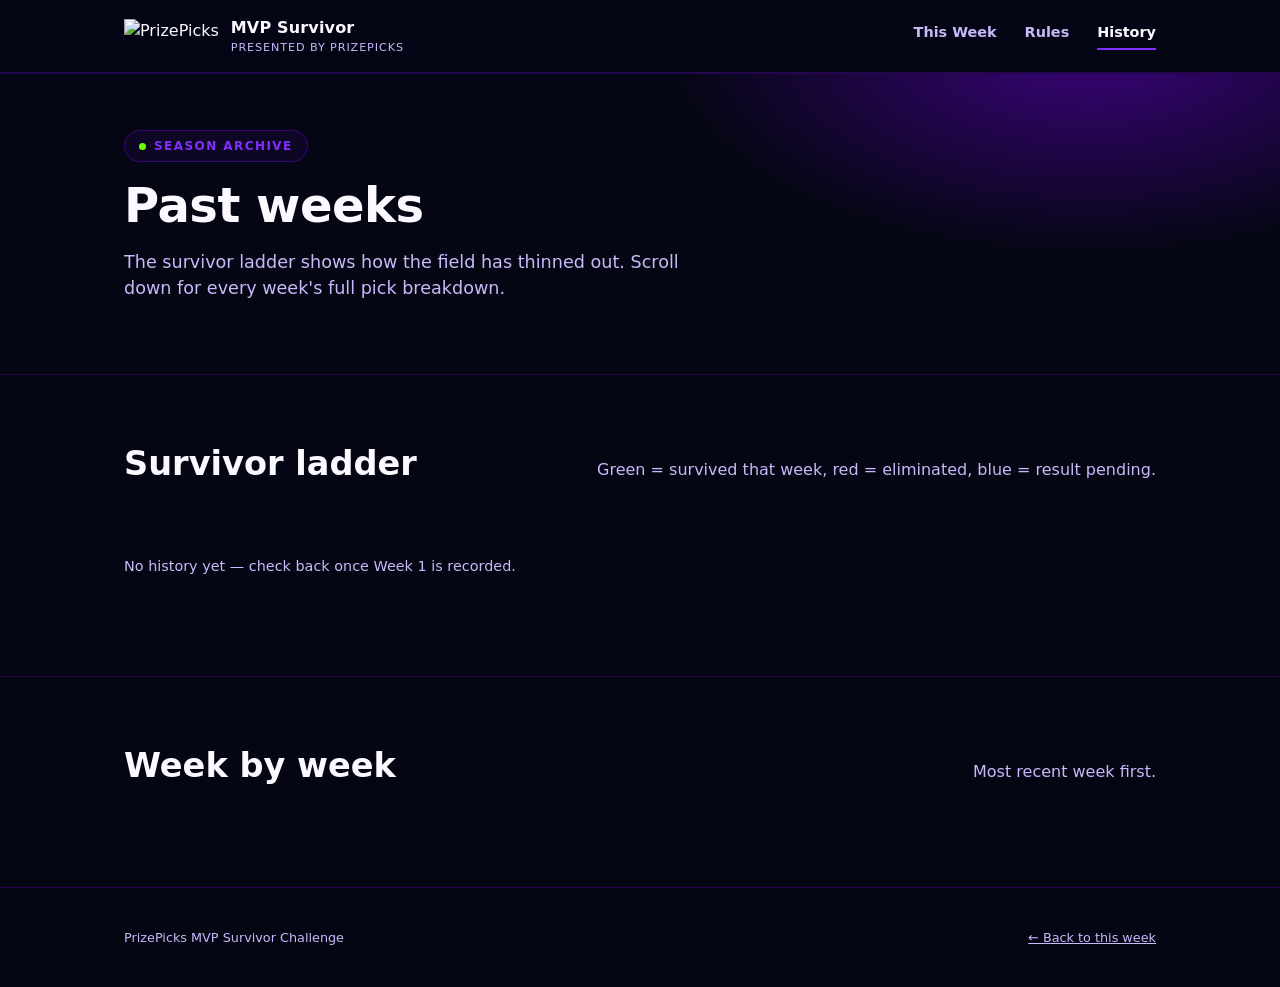
==== history.html @ 599e9bab "Add files via upload Initial page" ====
<!DOCTYPE html>
<html lang="en">
<head>
  <meta charset="UTF-8" />
  <meta name="viewport" content="width=device-width, initial-scale=1.0" />
  <title>Past Weeks | MVP Survivor Challenge</title>
  <meta name="description" content="Past weeks of the PrizePicks MVP Survivor Challenge — pick % breakdowns and the survivor ladder." />
  <link rel="stylesheet" href="styles.css" />
</head>
<body>

  <header class="site-header">
    <div class="wrap">
      <div class="brand">
        <img src="assets/logo-on-dark.png" alt="PrizePicks" />
        <span class="brand-name">MVP Survivor<small>Presented by PrizePicks</small></span>
      </div>
      <nav class="site-nav">
        <a href="index.html#this-week">This Week</a>
        <a href="index.html#rules">Rules</a>
        <a href="history.html" class="current">History</a>
      </nav>
    </div>
  </header>

  <section class="history-hero">
    <div class="wrap">
      <span class="eyebrow"><span class="dot"></span> Season Archive</span>
      <h1 class="hero-title" style="font-size: clamp(2rem, 4.5vw, 3rem);">Past weeks</h1>
      <p class="hero-sub">The survivor ladder shows how the field has thinned out. Scroll down for every week's full pick breakdown.</p>
    </div>
  </section>

  <section id="ladder-section">
    <div class="wrap">
      <div class="section-head">
        <h2>Survivor ladder</h2>
        <p>Green = survived that week, red = eliminated, blue = result pending.</p>
      </div>
      <div class="ladder" id="ladder">
        <p class="state-msg">Loading history…</p>
      </div>
    </div>
  </section>

  <section id="weeks">
    <div class="wrap">
      <div class="section-head">
        <h2>Week by week</h2>
        <p>Most recent week first.</p>
      </div>
      <div id="weeks-list">
        <p class="state-msg">Loading weeks…</p>
      </div>
    </div>
  </section>

  <footer>
    <div class="wrap" style="display:flex; justify-content:space-between; width:100%; flex-wrap:wrap; gap:10px;">
      <span>PrizePicks MVP Survivor Challenge</span>
      <span><a href="index.html">&larr; Back to this week</a></span>
    </div>
  </footer>

  <script src="config.js"></script>
  <script src="shared.js"></script>
  <script src="history.js"></script>
</body>
</html>
---- styles.css ----
:root {
  /* PrizePicks brand tokens */
  --stankonia: #8000FF;
  --stankonia-400: #822EFE;
  --stankonia-600: #5202A7;
  --stankonia-700: #3B047C;
  --stankonia-800: #240550;
  --stankonia-900: #0D0624;
  --tint-050: #EDE7F8;
  --tint-100: #C8B9F9;
  --so-fresh: #050614;
  --so-clean: #FBF9FF;
  --atlien-green: #6EFF00;
  --jackson-blue: #00AFFF;
  --roses-red: #FF4A4A;
  --spottie-yellow: #FFD600;

  --font-display: "GT Standard", "DM Sans", Inter, system-ui, sans-serif;
  --font-body: "GT Standard", "Inter", system-ui, sans-serif;

  --radius: 14px;
  --max-width: 1080px;
}

* { box-sizing: border-box; }

html {
  scroll-behavior: smooth;
}

body {
  margin: 0;
  background: var(--so-fresh);
  color: var(--so-clean);
  font-family: var(--font-body);
  line-height: 1.5;
  -webkit-font-smoothing: antialiased;
}

a { color: inherit; }

.wrap {
  max-width: var(--max-width);
  margin: 0 auto;
  padding: 0 24px;
}

/* ---------- Header ---------- */
.site-header {
  position: sticky;
  top: 0;
  z-index: 20;
  background: rgba(5, 6, 20, 0.85);
  backdrop-filter: blur(10px);
  border-bottom: 1px solid var(--stankonia-800);
}

.site-header .wrap {
  display: flex;
  align-items: center;
  justify-content: space-between;
  height: 72px;
}

.brand {
  display: flex;
  align-items: center;
  gap: 12px;
}

.brand img {
  height: 34px;
  width: auto;
  display: block;
}

.brand-name {
  font-weight: 700;
  letter-spacing: 0.01em;
  font-size: 1rem;
  color: var(--so-clean);
}

.brand-name small {
  display: block;
  font-weight: 500;
  font-size: 0.7rem;
  color: var(--tint-100);
  letter-spacing: 0.08em;
  text-transform: uppercase;
}

nav.site-nav {
  display: flex;
  gap: 28px;
}

nav.site-nav a {
  text-decoration: none;
  font-size: 0.9rem;
  font-weight: 600;
  color: var(--tint-100);
  transition: color 0.15s ease;
}

nav.site-nav a:hover,
nav.site-nav a:focus-visible {
  color: var(--so-clean);
}

nav.site-nav a.current {
  color: var(--so-clean);
  border-bottom: 2px solid var(--stankonia-400);
  padding-bottom: 4px;
}

/* ---------- Hero ---------- */
.hero {
  padding: 72px 0 56px;
  position: relative;
  overflow: hidden;
  background:
    radial-gradient(600px 300px at 85% -10%, var(--stankonia-700), transparent 70%),
    var(--so-fresh);
}

.eyebrow {
  display: inline-flex;
  align-items: center;
  gap: 8px;
  font-size: 0.75rem;
  font-weight: 700;
  letter-spacing: 0.12em;
  text-transform: uppercase;
  color: var(--stankonia-400);
  background: var(--stankonia-900);
  border: 1px solid var(--stankonia-700);
  padding: 6px 14px;
  border-radius: 999px;
  margin-bottom: 20px;
}

.eyebrow .dot {
  width: 7px;
  height: 7px;
  border-radius: 50%;
  background: var(--atlien-green);
}

h1.hero-title {
  font-family: var(--font-display);
  font-size: clamp(2.4rem, 6vw, 4.2rem);
  line-height: 0.98;
  margin: 0 0 20px;
  font-weight: 800;
  letter-spacing: -0.01em;
  max-width: 16ch;
}

h1.hero-title .accent {
  color: var(--stankonia-400);
}

.hero-sub {
  font-size: 1.1rem;
  color: var(--tint-100);
  max-width: 52ch;
  margin: 0 0 32px;
}

.hero-stats {
  display: grid;
  grid-template-columns: repeat(auto-fit, minmax(140px, 1fr));
  gap: 1px;
  background: var(--stankonia-800);
  border: 1px solid var(--stankonia-800);
  border-radius: var(--radius);
  overflow: hidden;
  max-width: 640px;
}

.hero-stat {
  background: var(--so-fresh);
  padding: 18px 20px;
}

.hero-stat .value {
  font-family: var(--font-display);
  font-size: 1.9rem;
  font-weight: 800;
  color: var(--so-clean);
  display: block;
}

.hero-stat .label {
  font-size: 0.72rem;
  text-transform: uppercase;
  letter-spacing: 0.08em;
  color: var(--tint-100);
}

/* ---------- Section shell ---------- */
section {
  padding: 64px 0;
  border-top: 1px solid var(--stankonia-800);
}

.section-head {
  display: flex;
  align-items: baseline;
  justify-content: space-between;
  gap: 20px;
  margin-bottom: 32px;
  flex-wrap: wrap;
}

.section-head h2 {
  font-family: var(--font-display);
  font-size: clamp(1.5rem, 3vw, 2.1rem);
  margin: 0;
  font-weight: 800;
}

.section-head p {
  color: var(--tint-100);
  margin: 6px 0 0;
  max-width: 60ch;
}

/* ---------- Rules ---------- */
.rules-grid {
  display: grid;
  grid-template-columns: repeat(auto-fit, minmax(240px, 1fr));
  gap: 20px;
}

.rule-card {
  background: var(--stankonia-900);
  border: 1px solid var(--stankonia-800);
  border-radius: var(--radius);
  padding: 26px;
}

.rule-card .step {
  font-family: var(--font-display);
  font-size: 0.8rem;
  font-weight: 800;
  color: var(--stankonia-400);
  letter-spacing: 0.08em;
  margin-bottom: 10px;
}

.rule-card h3 {
  margin: 0 0 10px;
  font-size: 1.1rem;
}

.rule-card p {
  margin: 0;
  color: var(--tint-100);
  font-size: 0.94rem;
}

.threshold-pill {
  display: inline-block;
  margin-top: 12px;
  background: var(--so-fresh);
  border: 1px solid var(--stankonia-600);
  color: var(--spottie-yellow);
  font-weight: 700;
  font-size: 0.85rem;
  padding: 4px 12px;
  border-radius: 999px;
}

/* ---------- Week picker ---------- */
.week-picker {
  display: flex;
  gap: 8px;
  flex-wrap: wrap;
}

.week-picker button {
  font-family: var(--font-body);
  font-weight: 700;
  font-size: 0.85rem;
  padding: 9px 16px;
  border-radius: 999px;
  border: 1px solid var(--stankonia-700);
  background: transparent;
  color: var(--tint-100);
  cursor: pointer;
  transition: all 0.15s ease;
}

.week-picker button:hover {
  border-color: var(--stankonia-400);
  color: var(--so-clean);
}

.week-picker button.active {
  background: var(--stankonia);
  border-color: var(--stankonia);
  color: var(--so-clean);
}

.week-picker button:focus-visible,
nav.site-nav a:focus-visible,
.rule-card:focus-visible {
  outline: 2px solid var(--jackson-blue);
  outline-offset: 2px;
}

/* ---------- Pick bars ---------- */
.picks-panel {
  background: var(--stankonia-900);
  border: 1px solid var(--stankonia-800);
  border-radius: var(--radius);
  padding: 28px;
}

.picks-meta {
  display: flex;
  justify-content: space-between;
  align-items: center;
  margin-bottom: 22px;
  flex-wrap: wrap;
  gap: 10px;
}

.picks-meta .total {
  font-size: 0.85rem;
  color: var(--tint-100);
}

.picks-meta .total strong {
  color: var(--so-clean);
}

.pick-row {
  display: grid;
  grid-template-columns: 180px 1fr 64px;
  align-items: center;
  gap: 14px;
  padding: 10px 0;
  border-bottom: 1px solid var(--stankonia-800);
}

.pick-row:last-child { border-bottom: none; }

.pick-name {
  font-weight: 700;
  font-size: 0.92rem;
  display: flex;
  align-items: center;
  gap: 8px;
}

.pick-name .team-tag {
  font-size: 0.65rem;
  font-weight: 700;
  color: var(--stankonia-400);
  border: 1px solid var(--stankonia-700);
  padding: 1px 6px;
  border-radius: 4px;
}

.bar-track {
  height: 10px;
  background: var(--so-fresh);
  border-radius: 999px;
  overflow: hidden;
}

.bar-fill {
  height: 100%;
  border-radius: 999px;
  background: linear-gradient(90deg, var(--stankonia-600), var(--stankonia-400));
  transition: width 0.6s cubic-bezier(0.22, 1, 0.36, 1);
}

.pick-pct {
  text-align: right;
  font-family: var(--font-display);
  font-weight: 800;
  font-size: 0.95rem;
}

.result-tag {
  font-size: 0.65rem;
  font-weight: 700;
  letter-spacing: 0.04em;
  text-transform: uppercase;
  padding: 2px 7px;
  border-radius: 5px;
  margin-left: 6px;
}

.result-tag.survived { background: rgba(110,255,0,0.12); color: var(--atlien-green); }
.result-tag.eliminated { background: rgba(255,74,74,0.12); color: var(--roses-red); }
.result-tag.pending { background: rgba(0,175,255,0.12); color: var(--jackson-blue); }

.privacy-note {
  margin-top: 20px;
  font-size: 0.8rem;
  color: var(--tint-100);
  display: flex;
  align-items: center;
  gap: 8px;
}

.see-history {
  margin: 20px 0 0;
}

.see-history a {
  font-weight: 700;
  font-size: 0.9rem;
  color: var(--stankonia-400);
  text-decoration: none;
}

.see-history a:hover,
.see-history a:focus-visible {
  color: var(--so-clean);
}

.history-hero {
  padding: 56px 0 40px;
  background:
    radial-gradient(600px 300px at 85% -10%, var(--stankonia-700), transparent 70%),
    var(--so-fresh);
}

.week-block {
  background: var(--stankonia-900);
  border: 1px solid var(--stankonia-800);
  border-radius: var(--radius);
  padding: 28px;
  margin-bottom: 20px;
}

.week-block .picks-meta h3 {
  margin: 0;
  font-family: var(--font-display);
  font-size: 1.2rem;
}

.week-block .picks-panel {
  padding: 0;
  background: none;
  border: none;
}

/* ---------- Survivor ladder (signature element) ---------- */
.ladder {
  display: flex;
  flex-direction: column;
  gap: 10px;
}

.ladder-rung {
  display: grid;
  grid-template-columns: 70px 1fr 140px;
  align-items: center;
  gap: 16px;
}

.ladder-week-label {
  font-family: var(--font-display);
  font-weight: 800;
  font-size: 0.85rem;
  color: var(--tint-100);
}

.ladder-track {
  height: 26px;
  background: var(--stankonia-900);
  border: 1px solid var(--stankonia-800);
  border-radius: 8px;
  overflow: hidden;
  display: flex;
}

.ladder-segment.survived { background: var(--atlien-green); opacity: 0.85; }
.ladder-segment.eliminated { background: var(--roses-red); opacity: 0.85; }
.ladder-segment.pending { background: var(--jackson-blue); opacity: 0.6; }

.ladder-count {
  font-size: 0.8rem;
  color: var(--tint-100);
  text-align: right;
}

.ladder-count strong {
  color: var(--so-clean);
  font-family: var(--font-display);
}

/* ---------- Footer ---------- */
footer {
  padding: 40px 0;
  border-top: 1px solid var(--stankonia-800);
  font-size: 0.8rem;
  color: var(--tint-100);
  display: flex;
  justify-content: space-between;
  flex-wrap: wrap;
  gap: 10px;
}

/* ---------- Loading / empty states ---------- */
.state-msg {
  color: var(--tint-100);
  font-size: 0.9rem;
  padding: 20px 0;
}

@media (max-width: 640px) {
  .site-header .wrap { height: 64px; }
  nav.site-nav { gap: 16px; }
  .pick-row { grid-template-columns: 1fr; row-gap: 6px; }
  .pick-pct { text-align: left; }
  .ladder-rung { grid-template-columns: 50px 1fr; }
  .ladder-count { grid-column: 1 / -1; text-align: left; }
}

@media (prefers-reduced-motion: reduce) {
  .bar-fill { transition: none; }
  html { scroll-behavior: auto; }
}
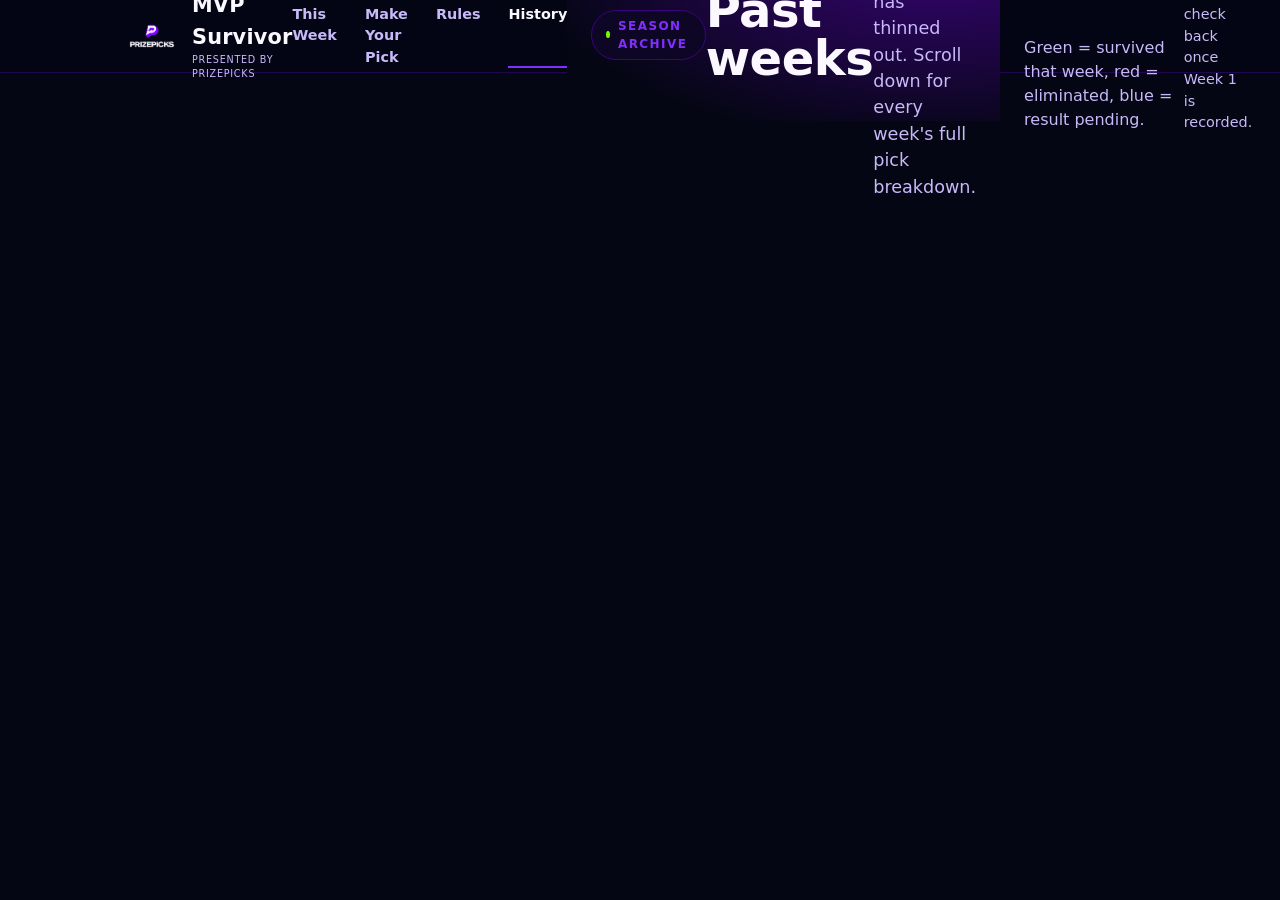
==== commit 7263fea1: "Update history.html" ====
--- a/history.html
+++ b/history.html
@@ -17,11 +17,10 @@
       </div>
       <nav class="site-nav">
         <a href="index.html#this-week">This Week</a>
+        <a href="#" data-pick-link target="_blank" rel="noopener" class="nav-cta">Make Your Pick</a>
         <a href="index.html#rules">Rules</a>
         <a href="history.html" class="current">History</a>
       </nav>
-    </div>
-  </header>
 
   <section class="history-hero">
     <div class="wrap">
--- a/styles.css
+++ b/styles.css
@@ -77,14 +77,14 @@
 .brand-name {
   font-weight: 700;
   letter-spacing: 0.01em;
-  font-size: 1rem;
+  font-size: 1.3rem;
   color: var(--so-clean);
 }
 
 .brand-name small {
   display: block;
   font-weight: 500;
-  font-size: 0.7rem;
+  font-size: 0.6rem;
   color: var(--tint-100);
   letter-spacing: 0.08em;
   text-transform: uppercase;
@@ -119,6 +119,7 @@
   padding: 72px 0 56px;
   position: relative;
   overflow: hidden;
+  text-align: center;
   background:
     radial-gradient(600px 300px at 85% -10%, var(--stankonia-700), transparent 70%),
     var(--so-fresh);
@@ -151,10 +152,10 @@
   font-family: var(--font-display);
   font-size: clamp(2.4rem, 6vw, 4.2rem);
   line-height: 0.98;
-  margin: 0 0 20px;
+  margin: 0 auto 20px;
   font-weight: 800;
   letter-spacing: -0.01em;
-  max-width: 16ch;
+  max-width: 26ch;
 }
 
 h1.hero-title .accent {
@@ -165,7 +166,7 @@
   font-size: 1.1rem;
   color: var(--tint-100);
   max-width: 52ch;
-  margin: 0 0 32px;
+  margin: 0 auto 32px;
 }
 
 .hero-stats {
@@ -177,6 +178,7 @@
   border-radius: var(--radius);
   overflow: hidden;
   max-width: 640px;
+  margin: 0 auto;
 }
 
 .hero-stat {
@@ -356,15 +358,6 @@
   gap: 8px;
 }
 
-.pick-name .team-tag {
-  font-size: 0.65rem;
-  font-weight: 700;
-  color: var(--stankonia-400);
-  border: 1px solid var(--stankonia-700);
-  padding: 1px 6px;
-  border-radius: 4px;
-}
-
 .bar-track {
   height: 10px;
   background: var(--so-fresh);
@@ -517,8 +510,11 @@
 }
 
 @media (max-width: 640px) {
-  .site-header .wrap { height: 64px; }
-  nav.site-nav { gap: 16px; }
+  .site-header .wrap { height: auto; min-height: 64px; flex-wrap: wrap; padding: 10px 24px; row-gap: 8px; }
+  .brand img { height: 24px; }
+  .brand-name { font-size: 1.05rem; }
+  nav.site-nav { gap: 14px; font-size: 0.85rem; }
+  .hero-stats { grid-template-columns: 1fr; }
   .pick-row { grid-template-columns: 1fr; row-gap: 6px; }
   .pick-pct { text-align: left; }
   .ladder-rung { grid-template-columns: 50px 1fr; }
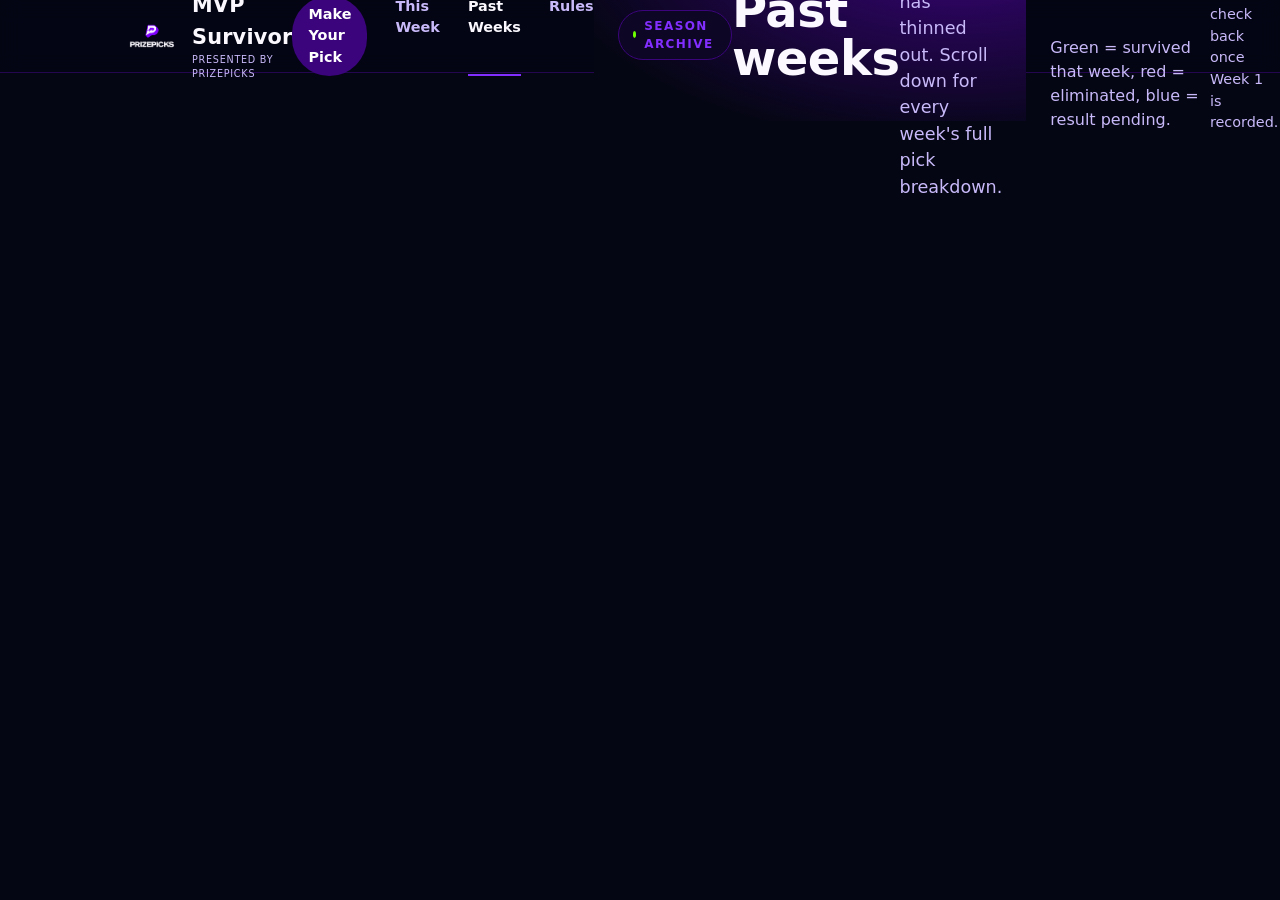
==== commit 4d90a2b6: "Update history.html" ====
--- a/history.html
+++ b/history.html
@@ -16,10 +16,10 @@
         <span class="brand-name">MVP Survivor<small>Presented by PrizePicks</small></span>
       </div>
       <nav class="site-nav">
+        <a href="#" data-pick-link target="_blank" rel="noopener" class="nav-cta">Make Your Pick</a>
         <a href="index.html#this-week">This Week</a>
-        <a href="#" data-pick-link target="_blank" rel="noopener" class="nav-cta">Make Your Pick</a>
+        <a href="history.html" class="current">Past Weeks</a>
         <a href="index.html#rules">Rules</a>
-        <a href="history.html" class="current">History</a>
       </nav>
 
   <section class="history-hero">
--- a/styles.css
+++ b/styles.css
@@ -525,3 +525,15 @@
   .bar-fill { transition: none; }
   html { scroll-behavior: auto; }
 }
+.site-nav .nav-cta {
+  background: var(--stankonia-700);
+  color: #fff;
+  padding: 8px 16px;
+  border-radius: 999px;
+  font-weight: 600;
+  transition: background 0.15s ease;
+}
+
+.site-nav .nav-cta:hover {
+  background: var(--stankonia-800);
+}
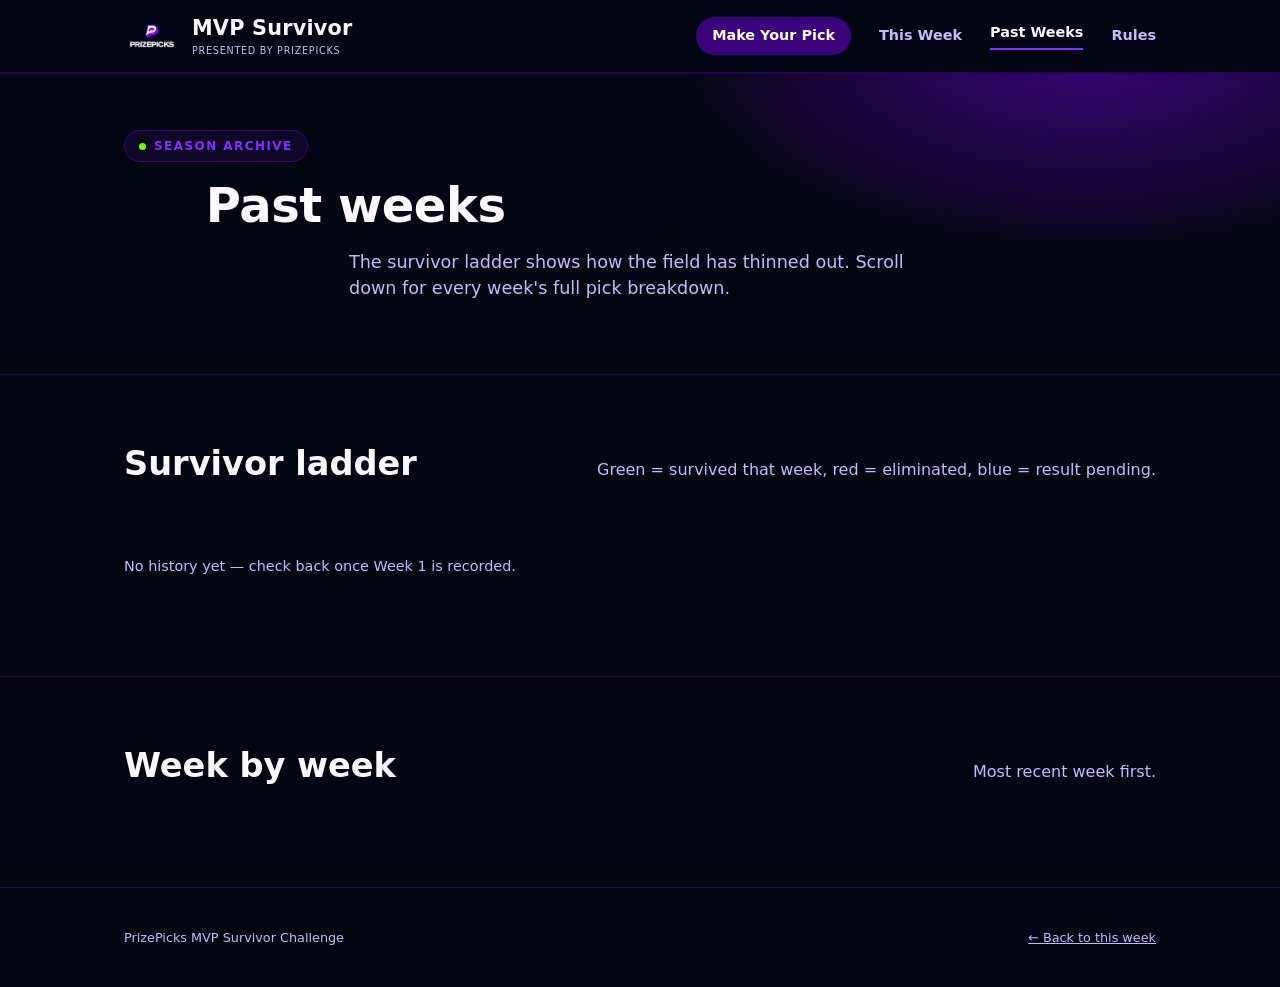
==== commit a402230e: "Update history.html" ====
--- a/history.html
+++ b/history.html
@@ -8,7 +8,6 @@
   <link rel="stylesheet" href="styles.css" />
 </head>
 <body>
-
   <header class="site-header">
     <div class="wrap">
       <div class="brand">
@@ -21,7 +20,8 @@
         <a href="history.html" class="current">Past Weeks</a>
         <a href="index.html#rules">Rules</a>
       </nav>
-
+    </div>
+  </header>
   <section class="history-hero">
     <div class="wrap">
       <span class="eyebrow"><span class="dot"></span> Season Archive</span>
@@ -29,7 +29,6 @@
       <p class="hero-sub">The survivor ladder shows how the field has thinned out. Scroll down for every week's full pick breakdown.</p>
     </div>
   </section>
-
   <section id="ladder-section">
     <div class="wrap">
       <div class="section-head">
@@ -41,7 +40,6 @@
       </div>
     </div>
   </section>
-
   <section id="weeks">
     <div class="wrap">
       <div class="section-head">
@@ -53,14 +51,12 @@
       </div>
     </div>
   </section>
-
   <footer>
     <div class="wrap" style="display:flex; justify-content:space-between; width:100%; flex-wrap:wrap; gap:10px;">
       <span>PrizePicks MVP Survivor Challenge</span>
       <span><a href="index.html">&larr; Back to this week</a></span>
     </div>
   </footer>
-
   <script src="config.js"></script>
   <script src="shared.js"></script>
   <script src="history.js"></script>
--- a/styles.css
+++ b/styles.css
@@ -93,6 +93,7 @@
 nav.site-nav {
   display: flex;
   gap: 28px;
+  align-items: center;
 }
 
 nav.site-nav a {
@@ -531,6 +532,7 @@
   padding: 8px 16px;
   border-radius: 999px;
   font-weight: 600;
+  white-space: nowrap;
   transition: background 0.15s ease;
 }
 
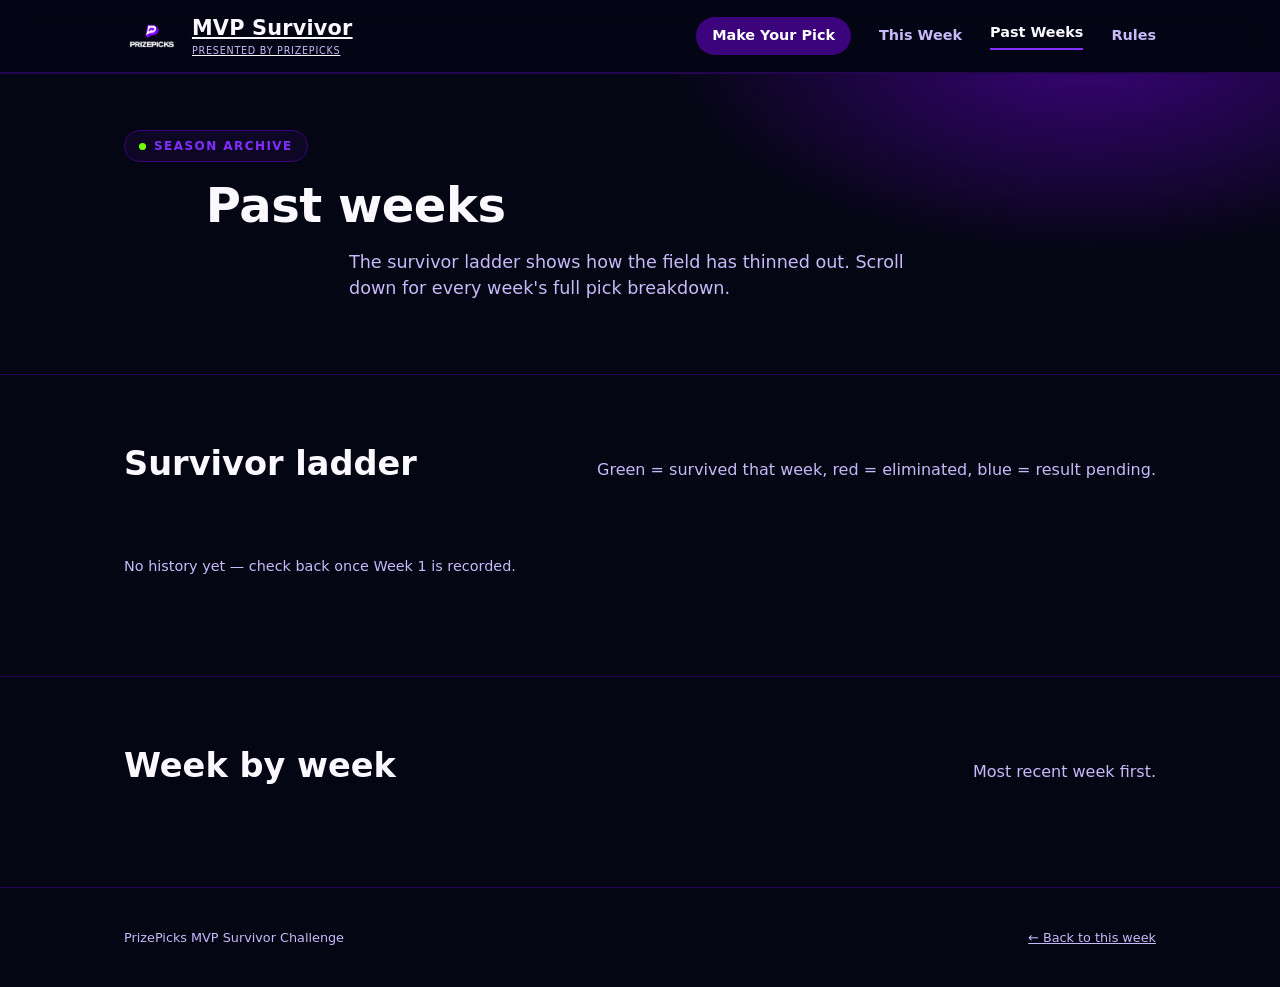
==== commit cdcb489a: "Update history.html" ====
--- a/history.html
+++ b/history.html
@@ -10,10 +10,12 @@
 <body>
   <header class="site-header">
     <div class="wrap">
-      <div class="brand">
-        <img src="assets/logo-on-dark.png" alt="PrizePicks" />
-        <span class="brand-name">MVP Survivor<small>Presented by PrizePicks</small></span>
-      </div>
+      <a href="index.html" class="brand-link">
+        <div class="brand">
+          <img src="assets/logo-on-dark.png" alt="PrizePicks" />
+          <span class="brand-name">MVP Survivor<small>Presented by PrizePicks</small></span>
+        </div>
+      </a>
       <nav class="site-nav">
         <a href="#" data-pick-link target="_blank" rel="noopener" class="nav-cta">Make Your Pick</a>
         <a href="index.html#this-week">This Week</a>
